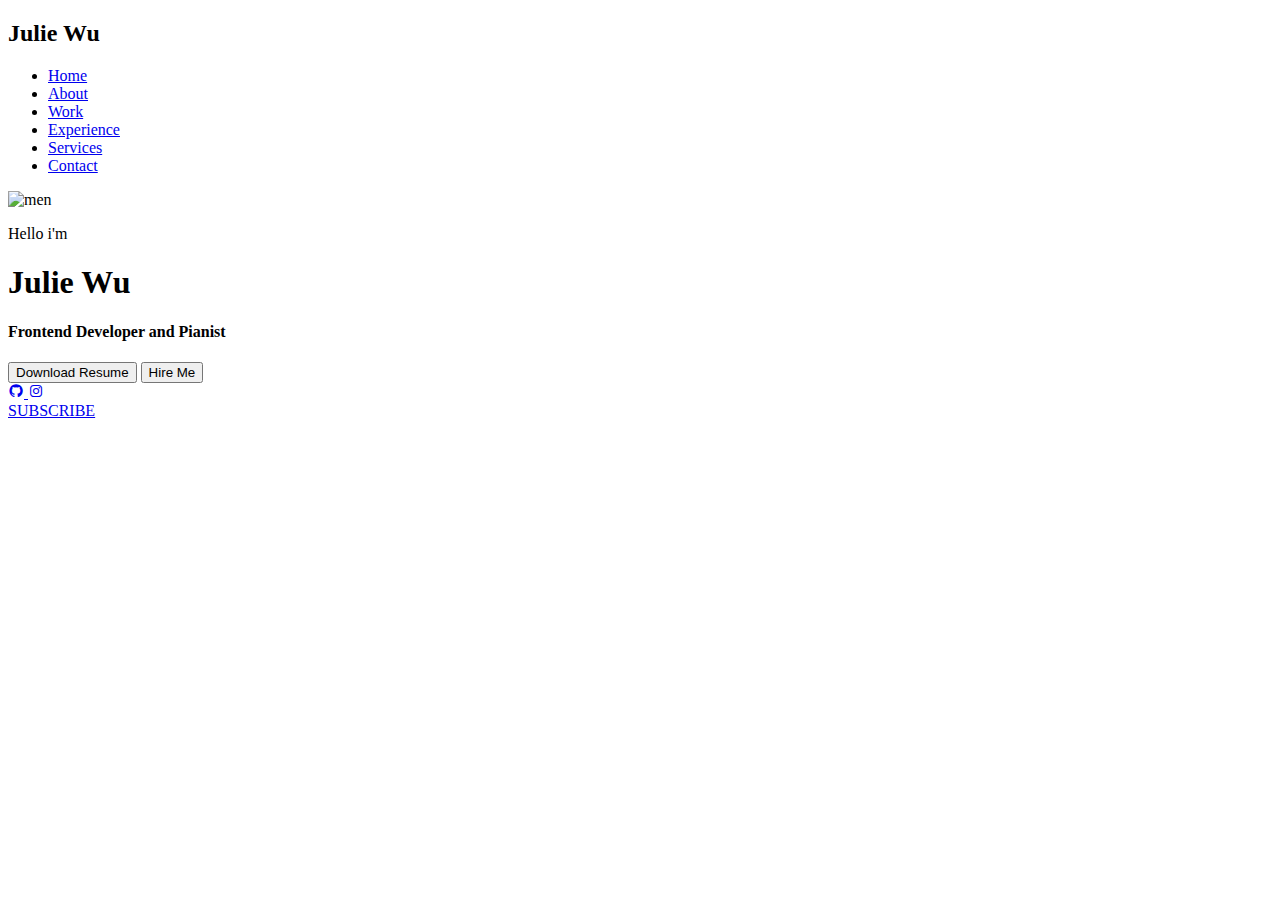
==== index.html @ 556da98a "fixed index.html" ====
<!DOCTYPE html>
<html lang="en">

<head>
    <meta charset="UTF-8">
    <meta name="viewport" content="width=device-width, initial-scale=1.0">
    <title>Julie's Website</title>
    <link rel="stylesheet" href="css/style.css">

    <!-- Boxicons CSS -->
    <link href='https://unpkg.com/boxicons@2.1.4/css/boxicons.min.css' rel='stylesheet'>
</head>

<body onload="document.body.style.opacity='1'">
    <div class="hero">
        <div class="nav">
            <div class="logo">
                <h2>Julie Wu</h2>
            </div>
            <div class="link">
                <ul>
                    <li><a href="index.html" class="active">Home</a></li>
                    <li><a href="/about.html" class="active">About</a></li>
                    <li><a href="#">Work</a></li>
                    <li><a href="#">Experience</a></li>
                    <li><a href="#">Services</a></li>
                    <li><a href="#">Contact</a></li>
                </ul>
            </div>
        </div>

        <div class="main">
            <img src="images/me.png" alt="men" class="men">
            <div class="main-detil">
                <p>Hello i'm</p>
                <h1>Julie Wu</h1>
                <h4>Frontend Developer and Pianist</h4>

                <div class="btn">
                    <button type="submit" onclick="downloadCV()">Download Resume</button>
                    <button type="submit" class="btn-2">Hire Me</button>
                </div>

                <div class="social">
                    <a href="https://github.com/joolzmusic" target="_blank">
                        <i class='bx bxl-github'></i>
                    </a>
                    <a href="https://www.instagram.com/joolzmusic/" target="_blank">
                        <i class='bx bxl-instagram'></i>
                    </a>
                </div>
                
            </div>
        </div>
        <div class="sub-btn">
            <a href="https://www.youtube.com/@joolzmusic" target="_blank">SUBSCRIBE</a>
        </div>
    </div>
    <script src="js/script.js"></script>
</body>

</html>
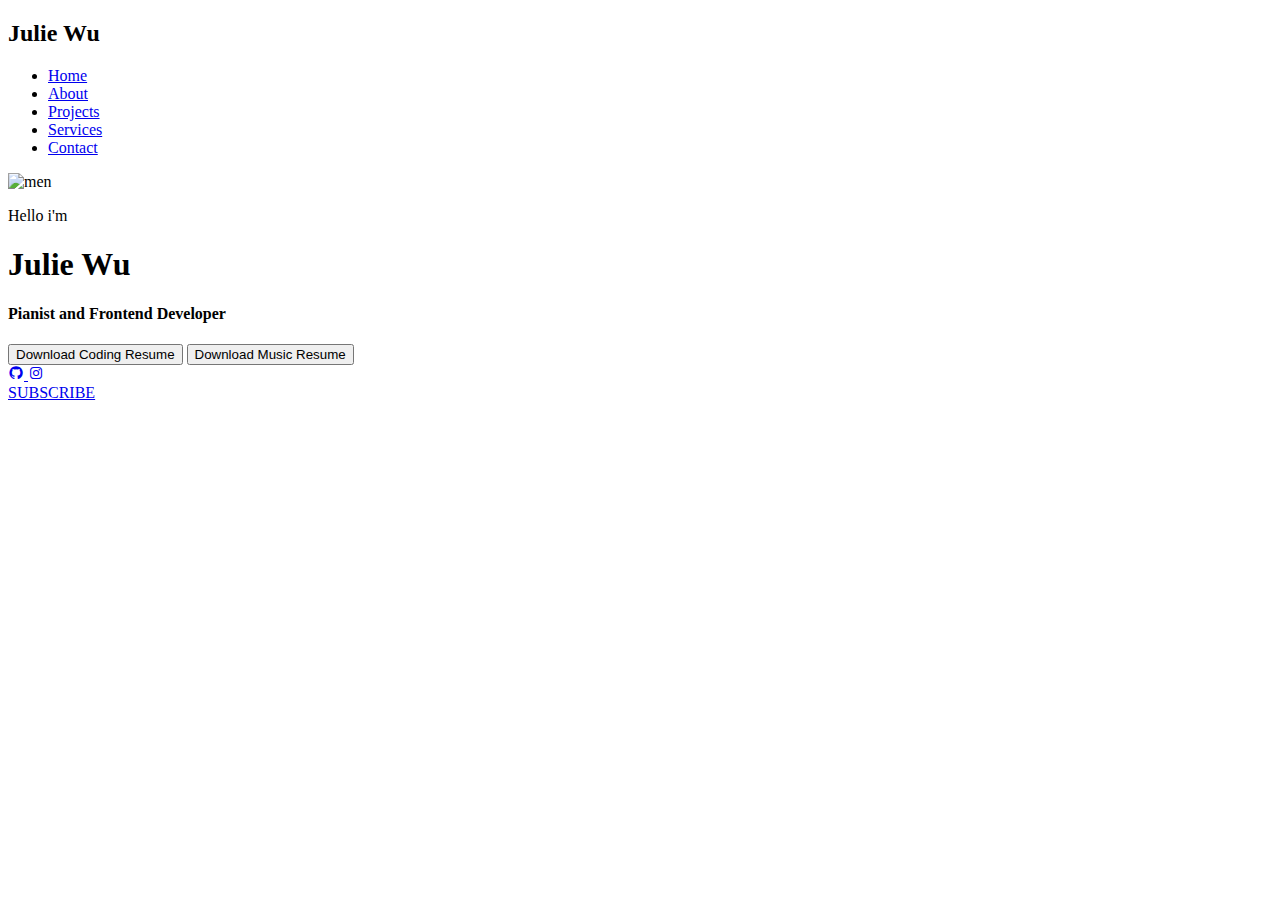
==== commit 726b9b7c: "issue-1. Fixed index.html" ====
--- a/index.html
+++ b/index.html
@@ -21,8 +21,7 @@
                 <ul>
                     <li><a href="index.html" class="active">Home</a></li>
                     <li><a href="/about.html" class="active">About</a></li>
-                    <li><a href="#">Work</a></li>
-                    <li><a href="#">Experience</a></li>
+                    <li><a href="/projects.html">Projects</a></li>
                     <li><a href="#">Services</a></li>
                     <li><a href="#">Contact</a></li>
                 </ul>
@@ -34,11 +33,11 @@
             <div class="main-detil">
                 <p>Hello i'm</p>
                 <h1>Julie Wu</h1>
-                <h4>Frontend Developer and Pianist</h4>
+                <h4>Pianist and Frontend Developer</h4>
 
                 <div class="btn">
-                    <button type="submit" onclick="downloadCV()">Download Resume</button>
-                    <button type="submit" class="btn-2">Hire Me</button>
+                    <button type="submit" onclick="downloadCV()">Download Coding Resume</button>
+                    <button type="submit" class="btn-2" onclick="downloadMusic()">Download Music Resume</button>
                 </div>
 
                 <div class="social">
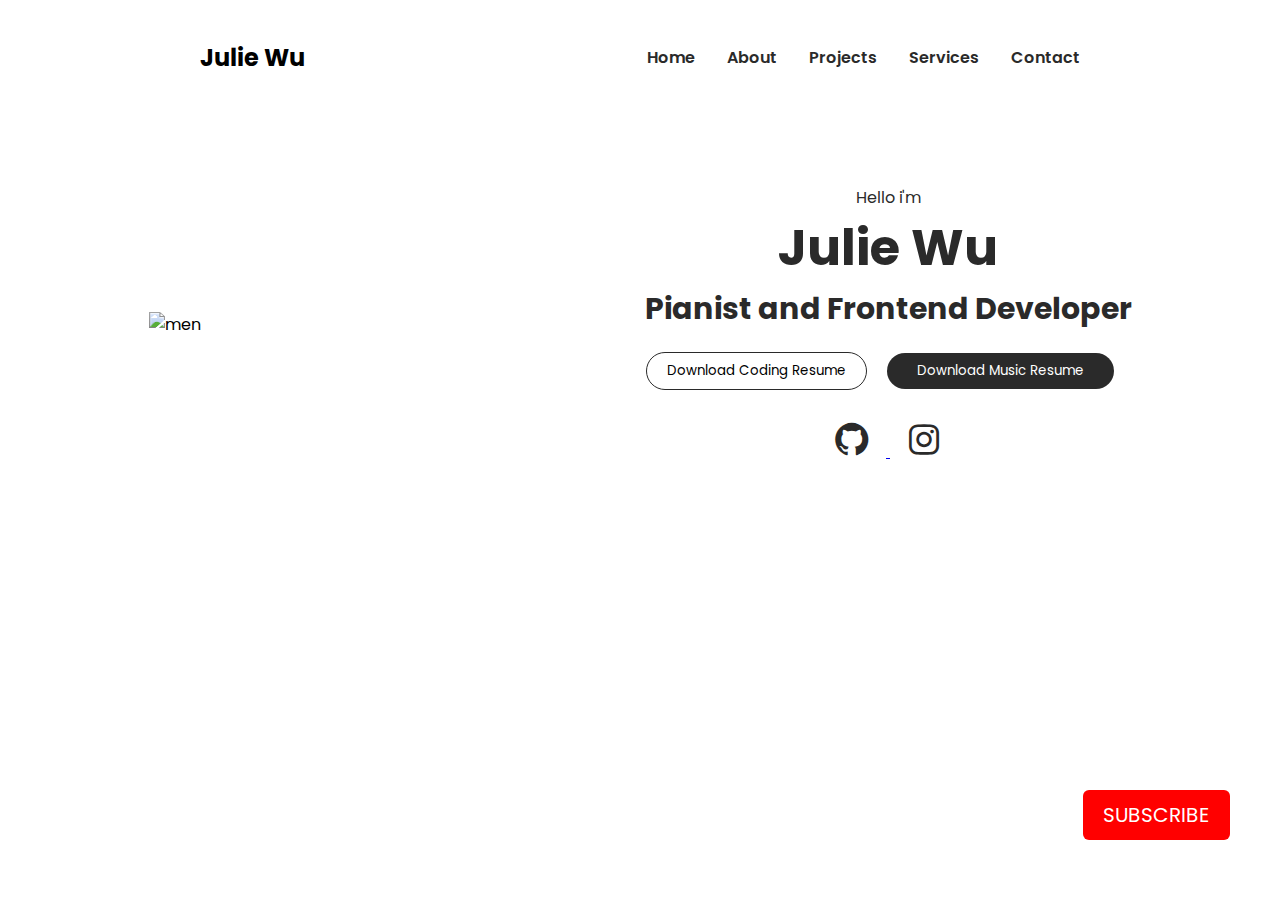
==== commit 138a8bae: "issue-1: updated css/js files" ====
--- a/index.html
+++ b/index.html
@@ -6,7 +6,8 @@
     <meta name="viewport" content="width=device-width, initial-scale=1.0">
     <title>Julie's Website</title>
     <link rel="stylesheet" href="css/style.css">
-
+  
+    
     <!-- Boxicons CSS -->
     <link href='https://unpkg.com/boxicons@2.1.4/css/boxicons.min.css' rel='stylesheet'>
 </head>
--- a/css/style.css
+++ b/css/style.css
@@ -0,0 +1,230 @@
+@import url('https://fonts.googleapis.com/css2?family=Poppins:wght@200;300;500;600;700;900&display=swap');
+
+* {
+    margin: 0;
+    padding: 0;
+    font-family: 'Poppins', sans-serif;
+    box-sizing: border-box;
+}
+
+/* INDEX PAGE */
+body {
+    opacity: 0;
+    transition: opacity 3s;
+}
+
+.hero {
+    width: 100%;
+    height: 100vh;
+
+}
+
+.nav {
+    display: flex;
+    justify-content: space-between;
+    align-items: center;
+    padding: 40px 200px;
+}
+
+.nav .link ul {
+    display: flex;
+    align-items: center;
+    justify-content: center;
+    gap: 2rem;
+    list-style: none;
+}
+
+.nav .link ul a {
+    text-decoration: none;
+    color: #2a2a2a;
+    font-weight: 600;
+    transition: all 2000ms ease-in-out;
+}
+
+ul a .active {
+    color: #f4637b;
+}
+
+.nav .link ul a:hover {
+    color: #f4637b;
+}
+
+.main {
+    display: flex;
+    align-items: center;
+    justify-content: center;
+    gap: 6rem;
+    margin-top: 70px;
+
+}
+
+.main .men {
+    width: 400px;
+    transition: all 2000ms ease;
+    cursor: pointer;
+}
+
+.main .men:hover{
+    transform: scale(1.3);
+}
+
+.main .main-detil {
+    text-align: center;
+    color: #2a2a2a;
+}
+
+.main .main-detil h1 {
+    font-size: 50px;
+
+}
+
+.main .main-detil h4 {
+    font-size: 30px;
+    margin-bottom: 20px;
+}
+
+.main .btn button {
+    padding: 8px 20px;
+    background: transparent;
+    border-radius: 30px;
+    border: 1px solid #2a2a2a;
+    margin-right: 1rem;
+    margin-bottom: 30px;
+    cursor: pointer;
+}
+
+.main .btn .btn-2 {
+    padding: 8px 30px;
+    background: #2a2a2a;
+    color: #fff;
+    border: none;
+    outline: none;
+    transition: all 2000ms ease-in-out;
+
+}
+
+.main .btn .btn-2:hover {
+    background: #f4637b;
+    transform: scale(1.1);
+}
+
+.social i {
+    color: #2a2a2a;
+    font-size: 40px;
+    margin: 0px 14px;
+    transition: all 2000ms ease-in-out;
+    cursor: pointer;
+}
+
+.social i:hover {
+    color: #f4637b;
+}
+
+.sub-btn a{
+    position: absolute;
+    bottom: 60px;
+    right: 50px;
+    padding: 10px 20px;
+    background: red;
+    color: #fff;
+    font-size: 20px;
+    text-decoration: none;
+    border-radius: 6px;
+}
+
+/* ABOUT PAGE */
+.hero .container .slides {
+    width: 100%;
+    height: 100vh;
+    display: flex;
+    align-items: center;
+    justify-content: center;
+    gap: 50px;
+    color: #fff;
+}
+
+.hero .container .slides img {
+    width: 350px;
+}
+
+.hero .container .slides p {
+    width: 600px;
+    position: relative;
+    left: 90px;
+    line-height: 1.9;
+    font-size: 20px;
+}
+
+.slide1 {
+    background: linear-gradient(454deg, #4f4080, #9553ff);
+}
+
+.slide2 {
+    background: linear-gradient(454deg, #404c80, #53ff88);
+}
+
+
+
+  /* PROJECTS PAGE */
+  .services {
+    margin-top: 40px;
+    display: grid;
+    grid-template-columns: repeat(3, 1fr);
+    gap: 40px;
+    text-align: center;
+  }
+  
+  .services .service {
+    padding: 30px;
+  }
+  
+  .services .service:hover {
+    box-shadow: 0 10px 30px rgba(0, 0, 0, 0.1);
+  }
+  
+  .services .service h2 {
+    font-size: 24px;
+    font-weight: 500;
+    margin-top: 20px;
+    color: var(--secondary-color);
+  }
+  
+  .services .service .icon {
+    max-width: 100px;
+    text-align: center;
+
+  }
+
+  .services .service .icon iframe {
+    position: relative;
+    left: 60px;
+}
+
+.services .service .icon video {
+    position: relative;
+    left: 60px;
+}
+
+  #section1 .title {
+    text-align: center;
+    padding: 40px;
+    border: 1px solid #999999;
+    background: linear-gradient(#ffdaff, #dde1ff);
+  }
+
+  #section2 .title {
+    text-align: center;
+    padding: 40px;
+    border: 1px solid #999999;
+    background: linear-gradient(#ffdaff, #dde1ff);
+  }
+
+  @media (max-width: 768px) {
+    .services {
+      grid-template-columns: 1fr;
+    }
+  
+    .services .service {
+      box-shadow: 0 10px 30px rgba(0, 0, 0, 0.1);
+    }
+  }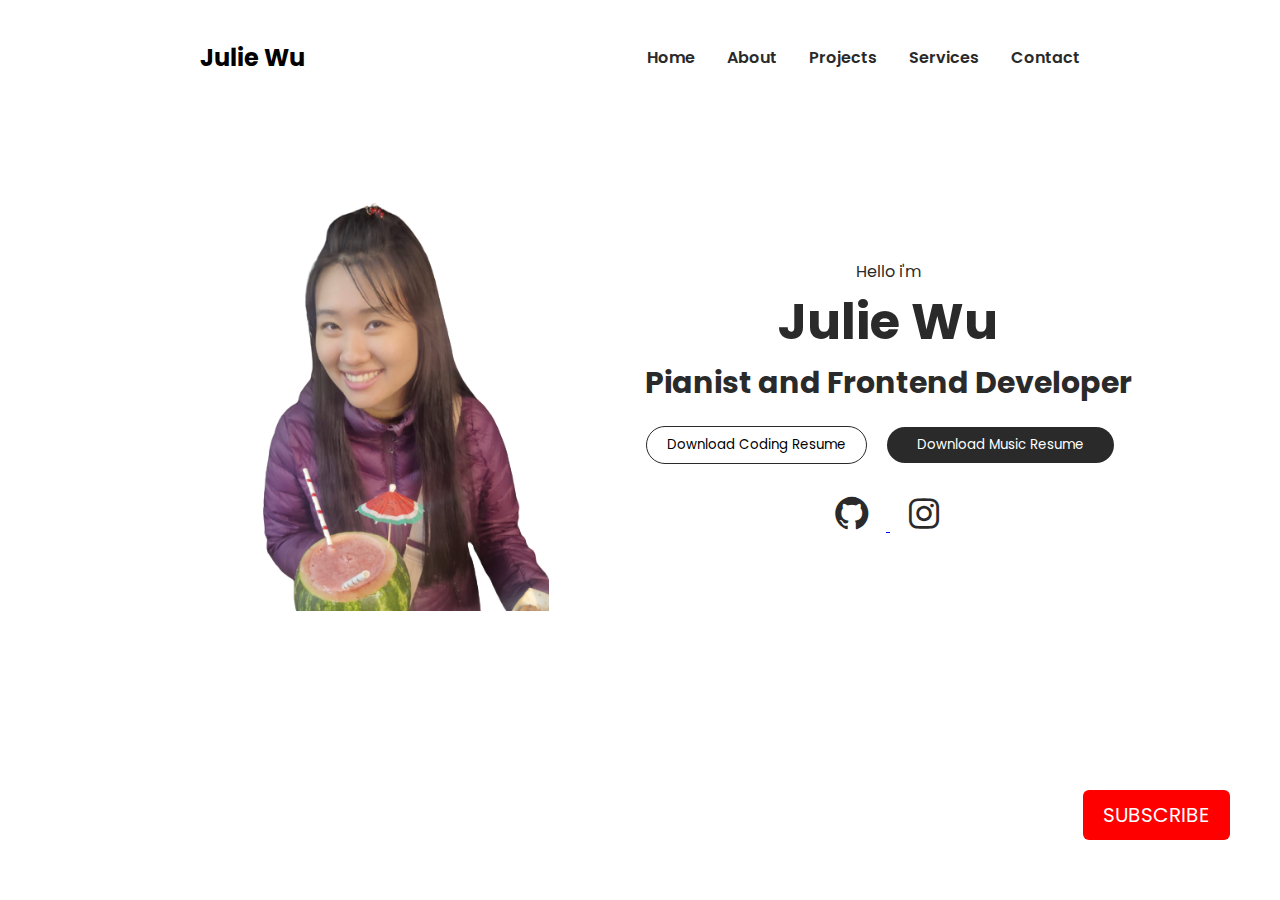
==== commit d84524ab: "Issue-1: completed the index page by adding the favicon. Also added necessary files for images, resu" ====
--- a/index.html
+++ b/index.html
@@ -6,8 +6,8 @@
     <meta name="viewport" content="width=device-width, initial-scale=1.0">
     <title>Julie's Website</title>
     <link rel="stylesheet" href="css/style.css">
-  
-    
+    <link rel="shortcut icon" type="image/png" href="images/favicon2.png">
+
     <!-- Boxicons CSS -->
     <link href='https://unpkg.com/boxicons@2.1.4/css/boxicons.min.css' rel='stylesheet'>
 </head>
@@ -20,11 +20,11 @@
             </div>
             <div class="link">
                 <ul>
-                    <li><a href="index.html" class="active">Home</a></li>
+                    <li><a href="/index.html" class="active">Home</a></li>
                     <li><a href="/about.html" class="active">About</a></li>
                     <li><a href="/projects.html">Projects</a></li>
-                    <li><a href="#">Services</a></li>
-                    <li><a href="#">Contact</a></li>
+                    <li><a href="/services.html">Services</a></li>
+                    <li><a href="/contact.html">Contact</a></li>
                 </ul>
             </div>
         </div>
--- a/css/style.css
+++ b/css/style.css
@@ -1,4 +1,9 @@
 @import url('https://fonts.googleapis.com/css2?family=Poppins:wght@200;300;500;600;700;900&display=swap');
+
+:root {
+    --primary-color: #f60f20;
+    --secondary-color: #1b206e;
+  }
 
 * {
     margin: 0;
@@ -38,7 +43,7 @@
     text-decoration: none;
     color: #2a2a2a;
     font-weight: 600;
-    transition: all 2000ms ease-in-out;
+    transition: all 1300ms ease-in-out;
 }
 
 ul a .active {
@@ -163,6 +168,11 @@
     background: linear-gradient(454deg, #404c80, #53ff88);
 }
 
+@media (max-width: 900px) {
+    .hero .container .slides p {
+        display: none;
+    }
+}
 
 
   /* PROJECTS PAGE */
@@ -176,6 +186,7 @@
   
   .services .service {
     padding: 30px;
+    align-items: center;
   }
   
   .services .service:hover {
@@ -191,7 +202,7 @@
   
   .services .service .icon {
     max-width: 100px;
-    text-align: center;
+    align-items: center;
 
   }
 
@@ -219,6 +230,16 @@
     background: linear-gradient(#ffdaff, #dde1ff);
   }
 
+  #section1 {
+    position: relative;
+    right: 30px;
+  }
+
+  #section2 {
+    position: relative;
+    right: 26px;
+  }
+
   @media (max-width: 768px) {
     .services {
       grid-template-columns: 1fr;
@@ -227,4 +248,250 @@
     .services .service {
       box-shadow: 0 10px 30px rgba(0, 0, 0, 0.1);
     }
-  }+  }
+
+  /* SERVICES PAGE */
+
+  .hero-1 .container-1 {
+    width: 100%;
+    height: 100vh;
+    display: flex;
+    align-items: center;
+    justify-content: center;
+    gap: 50px;
+    color: #fff;
+    color: #2a2a2a;
+    background-image: linear-gradient(to bottom, #ced3cb, #ffd3cb, #625E60);
+}
+
+.container-1 .title {
+    display: inline;
+    position: fixed;
+    top: 200px;
+}
+
+.hero-1 .container-1 .services {
+    margin-top: 130px;
+    display: grid;
+    grid-template-columns: repeat(3, 1fr);
+    gap: 50px;
+    text-align: center;
+    position: fixed;
+    left: 120px;
+    
+}
+
+.container-1 .services .service .icon img {
+    max-width: 200px;
+  }
+
+.container-1 .services .service .icon-perform img {
+    max-width: 340px;
+  }
+
+
+.container-1 .services .service h2 {
+    font-size: 24px;
+    font-weight: 500;
+    margin-top: 20px;
+    color: var(--secondary-color);
+  }
+
+.container-1 .services .service {
+    padding: 30px;
+    text-align: left;
+    font-weight: 10%;
+    position: relative;
+    right: 20px;
+  }
+
+
+  .container-1 .services .service:hover {
+    padding: 30px;
+    text-align: left;
+  }
+
+
+.container-1 .services .service .icon-perform {
+    position: relative;
+    top: 30px;
+}
+
+.container-1 .title .reach a {
+    text-decoration: none;
+    color: black;
+    font-family: 'Lucida Sans', 'Lucida Sans Regular', 'Lucida Grande', 'Lucida Sans Unicode', Geneva, Verdana, sans-serif;
+    font-weight: 300;
+}
+
+.container-1 .title .reach {
+    display: inline-block;
+    background-color: white;
+    border: 1px solid black;
+    padding: 5px 15px;
+    margin-top: 20px;
+    margin-bottom: 50px;
+    text-align: center;
+    position: relative;
+    left: 400px;
+}
+
+.container-1 .title .reach:hover {
+    transform: scale(1.1);
+}
+
+  @media (max-width: 868px) {
+    .hero-1 .container-1 .services {
+      grid-template-columns: 1fr;
+      opacity: 0;
+    }
+
+  }
+
+  /* CONTACT PAGE */
+
+  .contact {
+    position: relative;
+    width: 100%;
+    margin-top: 50px;
+    display: flex;
+    justify-content: space-between;
+    align-items: flex-start;
+  }
+  
+  .contact-form {
+    position: relative;
+    background: #f9f9f9;
+    width: calc(100% - 400px);
+    padding: 60px 40px 20px;
+  }
+  
+  .contact-form form {
+    width: 100%;
+  }
+  
+  .contact-form .row {
+    width: 100%;
+    display: flex;
+  }
+  
+  .contact-form .input50 {
+    width: 50%;
+    margin: 0 10px;
+  }
+  
+  .contact-form .input100 {
+    width: 100%;
+    margin: 0 10px;
+  }
+  
+  .contact-form .row input,
+  .contact-form .row textarea {
+    position: relative;
+    border: 1px solid rgba(0, 0, 0, 0.2);
+    color: #111;
+    background: transparent;
+    width: 100%;
+    padding: 10px;
+    outline: none;
+    font-size: 16px;
+    font-weight: 300;
+    margin: 10px 0;
+    resize: none;
+  }
+  
+  .contact-form .row textarea {
+    height: 150px;
+  }
+  
+  .contact-form .row input[type='submit'] {
+    background-color: var(--secondary-color);
+    color: #fff;
+    margin: 0;
+    text-transform: uppercase;
+    letter-spacing: 2px;
+    font-weight: 300;
+    border: 0;
+    cursor: pointer;
+  }
+  
+  .contact-info {
+    width: 350px;
+    background: #f9f9f9;
+    padding: 60px 40px 20px;
+  }
+  
+  .contact-info .info-box {
+    display: flex;
+    align-items: flex-start;
+    margin-bottom: 40px;
+  }
+  
+  .contact-info .info-box .contact-icon {
+    width: 20px;
+    margin-right: 40px;
+  }
+  
+  .contact-info .info-box .details h4 {
+    color: var(--secondary-color);
+  }
+  
+  .contact-info .info-box .details p,
+  .contact-info .info-box .details a {
+    color: #111;
+  }
+  
+  @media (max-width: 1068px) {
+    .home-img {
+      display: none;
+    }
+  
+    .logo {
+      top: 10px;
+      left: 40px;
+      font-size: 1.5rem;
+    }
+  
+    section {
+      padding: 100px 40px;
+    }
+  
+    .navigation ul li a {
+      font-size: 2rem;
+    }
+  
+    .contact {
+      flex-direction: column;
+    }
+  
+    .contact-form {
+      width: 100%;
+      padding: 30px 30px 20px;
+    }
+  
+    .contact-form .row {
+      flex-direction: column;
+    }
+  
+    .contact-form .input50,
+    .contact-form .input100 {
+      width: 100%;
+      margin: 0;
+    }
+  
+    .contact-info {
+      width: 100%;
+      margin-top: 20px;
+      padding: 30px 30px 20px;
+    }
+  }
+
+
+  section {
+    margin-left: 50px;
+    margin-right: 50px;
+  }
+
+section .title p {
+    text-align: center;
+}